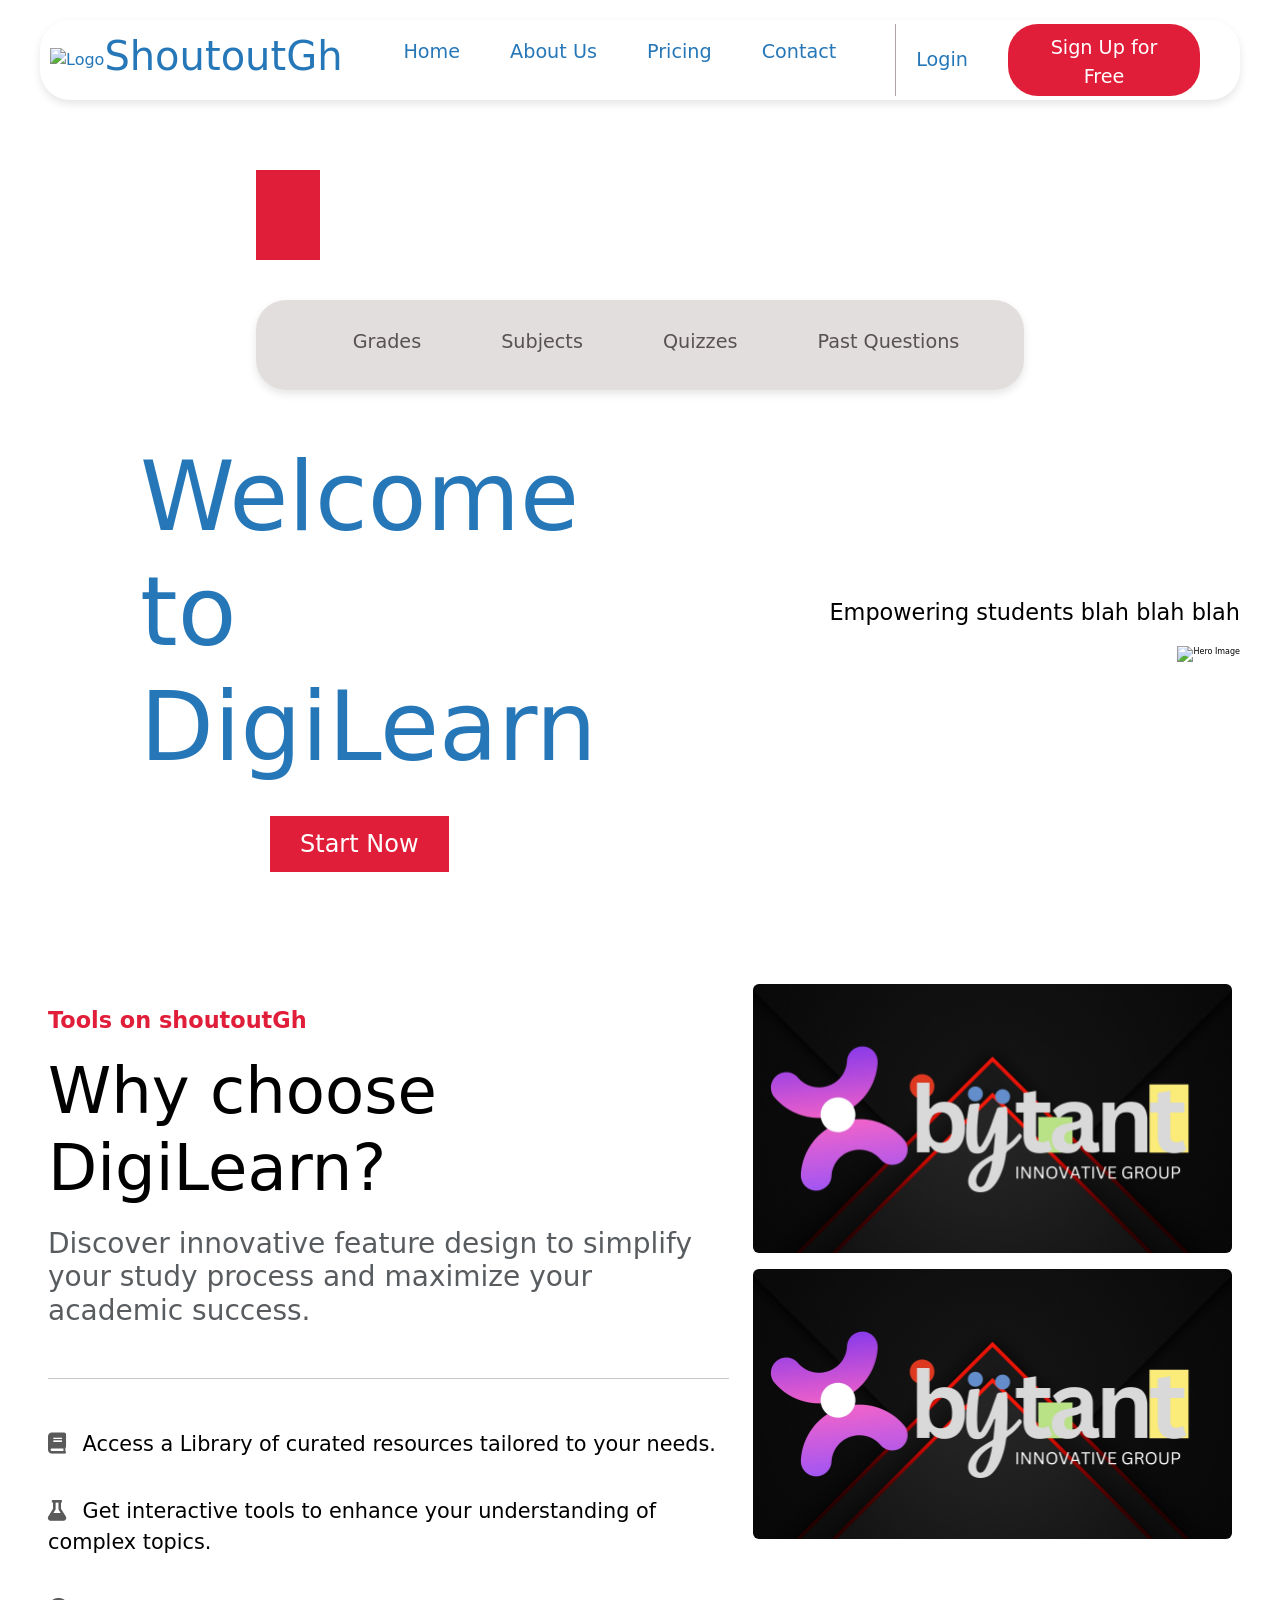
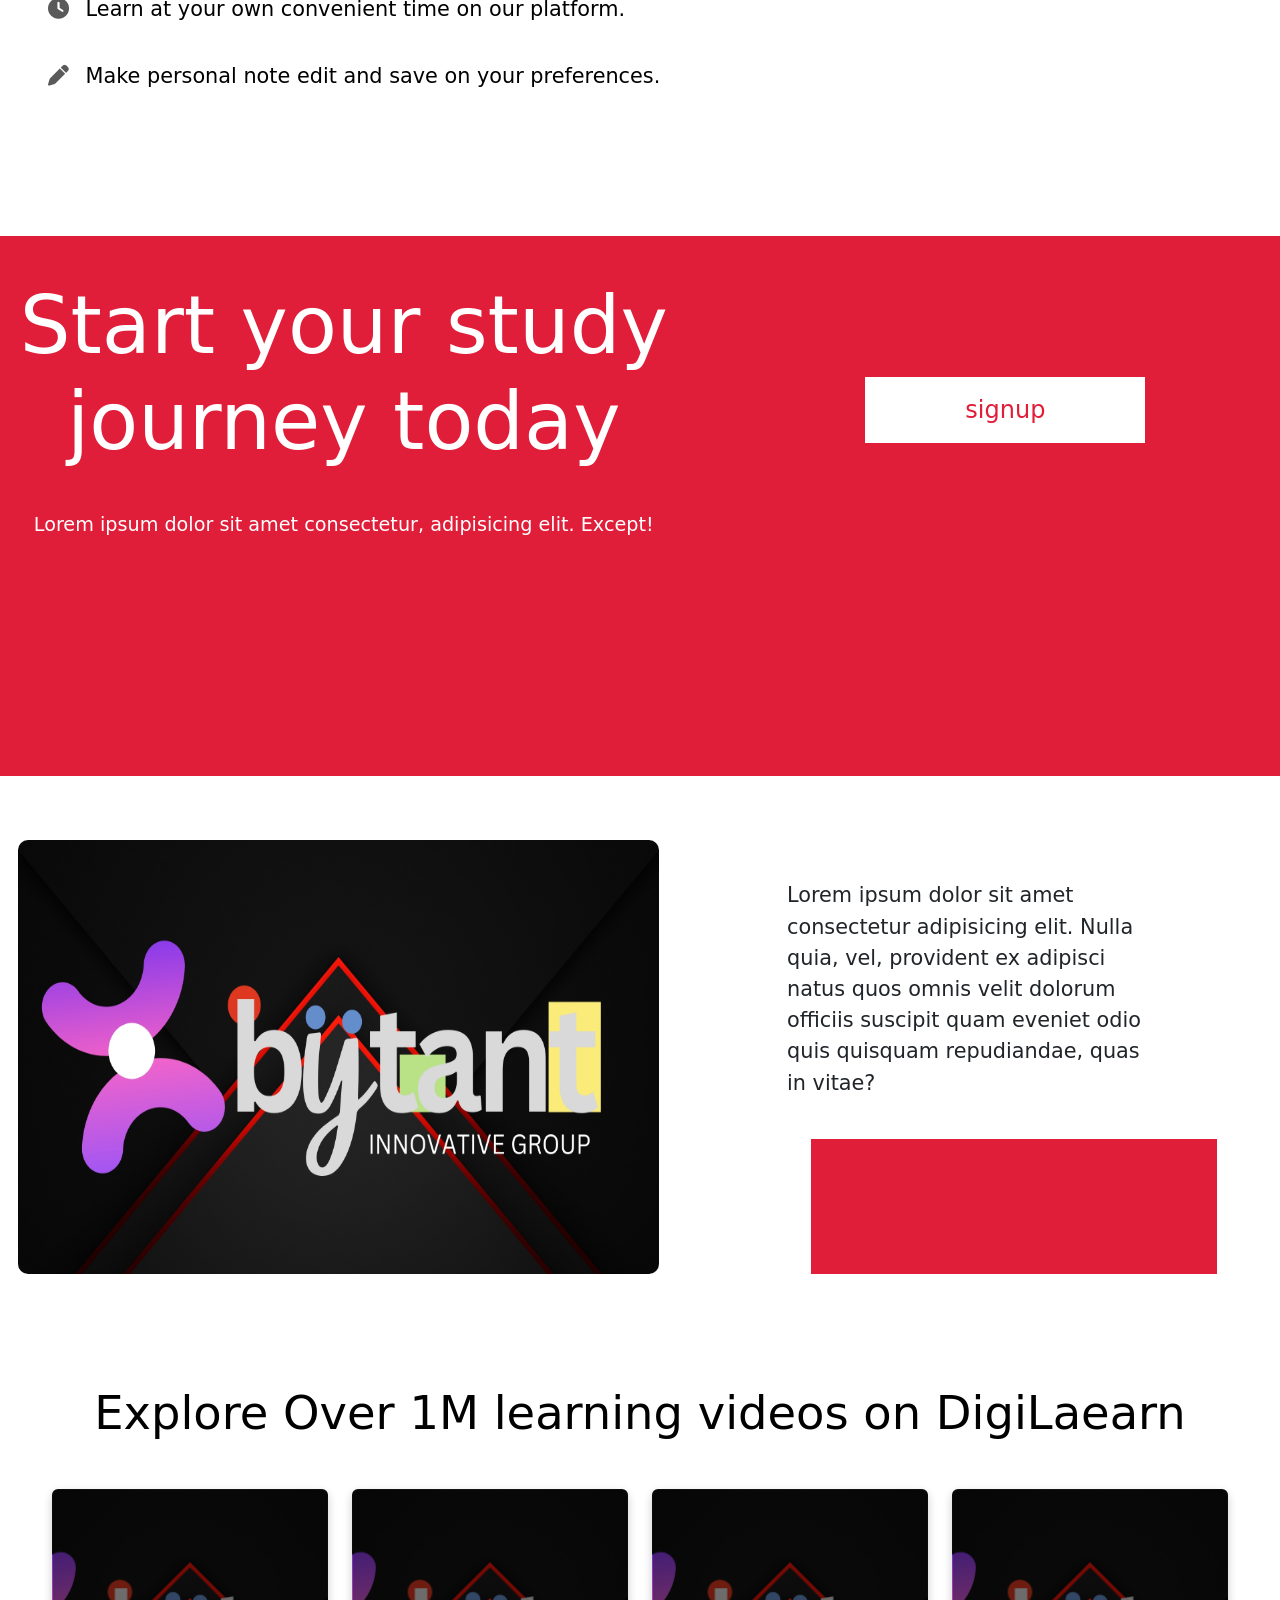
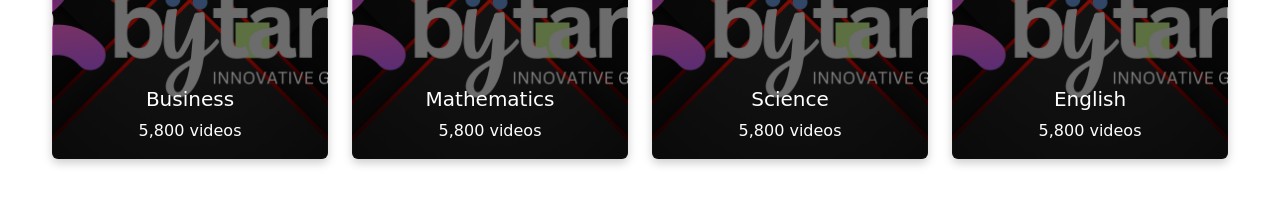
==== index.html @ d236af27 "Add files via upload" ====
<!DOCTYPE html>
<html lang="en">

<head>
    <meta charset="UTF-8">
    <meta name="viewport" content="width=device-width, initial-scale=1.0">
    <link rel="stylesheet" href="index.css">
    <link rel="stylesheet" href="https://cdnjs.cloudflare.com/ajax/libs/font-awesome/6.0.0-beta3/css/all.min.css">
    <link rel="stylesheet" href="https://fonts.googleapis.com/css2?family=Roboto:wght@400;700&display=swap">
    <link href="https://cdn.jsdelivr.net/npm/bootstrap@5.3.6/dist/css/bootstrap.min.css" rel="stylesheet"
        integrity="sha384-4Q6Gf2aSP4eDXB8Miphtr37CMZZQ5oXLH2yaXMJ2w8e2ZtHTl7GptT4jmndRuHDT" crossorigin="anonymous">
    <title>DigiLearn</title>
</head>

<body>
    <script src="script.js"></script>

    <div class="hero" id="hero" name="hero">

        <nav id="navbar">

            <!--Nav logo and text-->
            <div class="logo">
                <img src="images/logo.png" alt="Logo" class="logo-img">
                <h1 id="logo-text">ShoutoutGh</h1>
            </div>

            <!--Nav links-->
            <ul class="nav-links">
                <li><a href="#home">Home</a></li>
                <li><a href="#about">About Us</a></li>
                <li><a href="#courses">Pricing</a></li>
                <li><a href="#contact">Contact</a></li>
            </ul>

            <!--Nav buttons-->
            <div class="nav-btns">
                <button id="login-btn">Login</button>
                <button id="signup-btn">Sign Up for Free</button>
            </div>
        </nav>

        <div class="square-shape"></div>

        <nav class="mini-navbar">
            <!--Nav links-->
            <ul class="mininavbar-links">
                <li><a href="#home">Grades</a></li>
                <li><a href="#about">Subjects</a></li>
                <li><a href="#courses">Quizzes</a></li>
                <li><a href="#contact">Past Questions</a></li>
            </ul>

        </nav>

        <div class="hero-content">

            <div class="hero-text-left">
                <h1>Welcome to <br>DigiLearn</h1>
                <button class="hero-btn">Start Now</button>
            </div>


            <div class="hero-text-right">
                <h1>Empowering students blah blah blah</h1>
                <img src="assets/.jpg" alt="Hero Image" class="hero-image">
            </div>


        </div>

    </div>

<div class="container-fluid py-5 why-section px-5">
  <div class="row">
    <!-- Text Column: Left Side -->
    <div class="col-lg-7 order-2 order-lg-1">

      <p><strong>Tools on shoutoutGh</strong></p>
      <h2>Why choose DigiLearn?</h2>
      <h3 class="text-muted">Discover innovative feature design to simplify your study process and maximize your academic success.</h3>

      <hr>

      <ul class="list-unstyled why-list">
        <li class="mb-3">
          <i class="fas fa-book icon"></i>
          Access a Library of curated resources tailored to your needs.
        </li>
        <li class="mb-3">
          <i class="fas fa-flask icon"></i>
          Get interactive tools to enhance your understanding of complex topics.
        </li>
        <li class="mb-3">
          <i class="fas fa-clock icon"></i>
          Learn at your own convenient time on our platform.
        </li>
        <li class="mb-3">
          <i class="fas fa-pen icon"></i>
          Make personal note edit and save on your preferences.
        </li>
      </ul>

    </div>

    <!-- Images Column: Right Side -->
    <div class="col-lg-5 order-1 order-lg-2 mb-4 mb-lg-0">
      <div class="row g-3">
        <div class="col-12">
          <img src="assets/1.jpg" alt="Person studying" class="img-fluid rounded">
        </div>
        <div class="col-12">
          <img src="assets/1.jpg" alt="Child learning" class="img-fluid rounded">
        </div>
      </div>
    </div>
  </div>
</div>

    <!--sign up-->
    <div class="container-fluid signup-container" id="signup" name="signup">
        <div class="row">
            <div class="col col-md-8">
                <h3>Start your study <br> journey today</h3>
                <p>Lorem ipsum dolor sit amet consectetur, adipisicing elit. Except!</p>
            </div>
            <div class="col col-md-4">
                <button>signup</button>
            </div>
        </div>
    </div>

    <div class="container pic-container">
        <div class="row">
            <div class="col col-md-7 left-pic">
                <img src="assets/1.jpg" alt="PicaS 1" class="pic-image">
            </div>

            <div class="col col-md-5 right-pic ">
                <p>Lorem ipsum dolor sit amet consectetur adipisicing elit. Nulla quia, vel, provident ex adipisci natus
                    quos omnis
                    velit dolorum officiis suscipit quam eveniet odio quis quisquam repudiandae, quas in vitae?</p>

                <div class="square-shape-long mt-auto"></div>

            </div>
        </div>
    </div>

    <section class="py-5 bg-white categories-section">
        <div class="container-fluid text-center">
            <h2 class="mb-5">Explore Over 1M learning videos on DigiLaearn</h2>

            <div class="row g-4">
                <!-- Business Card -->
                <div class="col-md-3 col-sm-6">
                    <div class="card text-white category-card" style="background-image: url('assets/1.jpg');">
                        <div class="card-body d-flex flex-column justify-content-end">
                            <h5 class="card-title">Business</h5>
                            <p class="card-text">5,800 videos</p>
                        </div>
                    </div>
                </div>

                <!-- Mathematics Card -->
                <div class="col-md-3 col-sm-6">
                    <div class="card text-white category-card" style="background-image: url('assets/1.jpg');">
                        <div class="card-body d-flex flex-column justify-content-end">
                            <h5 class="card-title">Mathematics</h5>
                            <p class="card-text">5,800 videos</p>
                        </div>
                    </div>
                </div>

                <!-- Science Card -->
                <div class="col-md-3 col-sm-6">
                    <div class="card text-white category-card" style="background-image: url('assets/1.jpg');">
                        <div class="card-body d-flex flex-column justify-content-end">
                            <h5 class="card-title">Science</h5>
                            <p class="card-text">5,800 videos</p>
                        </div>
                    </div>
                </div>

                <!-- English Card -->
                <div class="col-md-3 col-sm-6">
                    <div class="card text-white category-card" style="background-image: url('assets/1.jpg');">
                        <div class="card-body d-flex flex-column justify-content-end">
                            <h5 class="card-title">English</h5>
                            <p class="card-text">5,800 videos</p>
                        </div>
                    </div>
                </div>
            </div>
        </div>
    </section>



</body>

</html>
---- index.css ----
*{
    margin: 0;
    padding: 0;
    box-sizing: border-box;
}

body{
    font-family: 'Poppins', sans-serif;
    background-color: #f0f0f0;
}

/* Navbar */
#navbar{
    background-color: #ffffff;
    color: #2677B8;
    padding: 10px;
    display: flex;
    justify-content: space-between;
    align-items: center;
    border-style: solid;
    border-width: 0 0 0 0;
    border-radius: 30px 30px 30px 30px;
    box-shadow: 0 4px 8px rgba(0, 0, 0, 0.1);
    transition: all 0.3s ease;
    margin: 20px 40px;
    height: 80px;
    position: relative;
}

/* Logo */
.logo{
    display: flex;
    align-items: center;
}

.nav-links{
    display: flex;
    list-style: none;
    align-items: center;
    gap: 50px;
}
.nav-links li{
    cursor: pointer;
    transition: all 0.3s ease;
}
.nav-links li:hover{
    color: #2677B8;
    text-decoration: underline;
    text-decoration-color: #2677B8;
    text-decoration-thickness: 2px;
    text-underline-offset: 4px;
    text-underline-position: under;
    text-decoration-style: solid;
    text-decoration-skip-ink: none;
    text-decoration-skip: objects;
    transition: all 0.3s ease;
}
.nav-links li a{
    text-decoration: none;
    color: inherit;
    font-size: 1.2rem;
}

.nav-btns{
    display: flex;
    align-items: center;
    gap:20px;
    margin: 0 30px;
}
#signup-btn{
    font-size: 1.2rem;
    height: 8vh;
    width: 15vw;
    background-color: #E11E39;
    color: #ffffff;
    padding: 10px 20px;
    border-radius: 30px;
    border: none;
    cursor: pointer;
    transition: all 0.3s ease;
}
#signup-btn:hover{
    background-color: #ffffff;
    color: #E11E39;
    border: 2px solid #E11E39;
    transition: all 0.3s ease;
}
#login-btn{
    font-size: 1.2rem; 
    text-decoration: none;
    background-color: #ffffff;
    color: #2677B8;
    padding: 10px 20px;
    cursor: pointer;
    transition: all 0.3s ease;
    border-style: solid;
    border-width: 0 0 0 1px;
    border-color: #AFA3A3;
    height: 8vh;
}
#login-btn:hover{
    background-color: #2677B8;
    color: #ffffff;
    transition: all 0.3s ease;
}
/* Navbar ends */

/*mini navbar */
.mini-navbar{
    background-color: #afa3a35b;
    color: #2677B8;
    padding: 10px;
    display: flex;
    justify-content: center;
    align-items: center;
    border-style: solid;
    border-width: 0 0 0 0;
    border-radius: 30px 30px 30px 30px;
    box-shadow: 0 4px 8px rgba(0, 0, 0, 0.1);
    transition: all 0.3s ease;
    margin: 0px auto 0px auto;
    width: 60%;
    height: 10vh;
}
.mininavbar-links{
    display: flex;
    list-style: none;
    align-items: center;
    gap: 80px;
    padding-top: 10px;
}
.mininavbar-links li{
    color: #585252;
    cursor: pointer;
    transition: all 0.3s ease;
}
.mininavbar-links li a{  
    text-decoration: none;
    color: inherit;
    font-size: 1.2rem;
}
.mininavbar-links li:hover{
    color: #ffffff;
    background-color: #E11E39;
    border-radius: 30px;
    padding: 8px 50px;
    text-decoration: none;
    transition: all 0.3s ease;
}

.mininavbar-links li.active {
    background-color: #E11E39;
    color: #ffffff;
    border-radius: 30px;
    padding: 8px 50px;
    transition: all 0.3s ease;
}

/* mini navbar ends */

/*square-shape */
.square-shape {
    width: 5vw;
    height: 10vh;
    background-color: #E11E39;
    margin: 70px 20vw 40px 20vw;
}
/*square-shape ends */

/*hero section */
.hero-content {
    display: flex;
    justify-content: space-between;
    align-items: center;
    width: 100%;
    padding: 0 40px;
}

.hero-text-left {
    text-align: left;
    flex: 1;
    font-size: 2rem;
    color: #2677B8;
    margin: 50px 0px 0px 100px;
}
.hero-text-left h1 {
    font-size: 6rem;
    margin-bottom: 20px;
}
.hero-text-left button {
    display: block;
    margin: 30px auto 0px 130px;
    padding: 10px 30px;
    font-size: 1.5rem;
    background-color: #E11E39;
    color: white;
    border: none;
    cursor: pointer;
    transition: background-color 0.3s ease;
}
.hero-text-left button:hover {
    background-color: #b0172d;
}

.hero-text-right {
    text-align: right;
    flex: 1;
    font-size: 0.5rem;
    color: black;
}
.hero-text-right h1 {
    font-size: 1.4rem;
    margin-bottom: 20px;
}
.hero-text-right img {
    width: 100%;
    height: 30vh;
    margin: 0px 0px 0px 0px;
}

.square-shape2 {
    width: 5vw;
    height: 10vh;
    background-color: #E11E39;
    margin: 70px 20vw 40px 20vw;
}

/*hero section ends */

.about{
    display: flex;
    justify-content: space-between;
    align-items: center;
    width: 100%;
    padding: 0 40px;
    margin-top: 100px;
    
}

.about-text-left {
    text-align: left;
    flex: 1;
    justify-content:start;
    font-size: 1.3rem;
    color: black;
    margin: -300px 0px 0px 10px;

}

.about-text-right {
    text-align: right;
    flex: 1;
    font-size: 0.5rem;
}

.about-text-right img{
    width: 90%;
    height: auto;
    border-radius: 10px;
}

.faded-line{
    height:2px;
    width:100%;
    margin: 20px 0;
    background-color: rgba(150, 147, 147, 0.795);
}

/*why section */

.why-section {
    width: 100%;
    padding: 0 40px;
    margin-top: 5%;
}
.why-section p{
    font-size: 1.4rem;
    color: #E11E39;
    margin-top: 20px;
}
.why-section h2 {
    font-size: 4rem;
    color: black;
    margin-bottom: 20px;
}
.why-section h3{
    color: #E11E39;
    margin-bottom: 50px;
} 
.why-list{
    display: flex;
    flex-wrap: wrap;
    justify-content: space-between;
    align-items: center;
    gap: 20px;
    color: black;
    margin-top: 50px;
    font-size: 1.3rem;
}
.icon {
      color: #5a5a5a;
      margin-right: 10px;
    }
    
/*why section ends */    

.signup-container{
    background-color: #E11E39;
    margin-top: 5%;
    height: 60vh;
    width: 100%;

}
.signup-container h3{
    text-align: center;
    color: white;
    font-size: 5rem;
    margin-top: 5%;
    margin-left:-20%;
    
}
.signup-container p{
    text-align: center;
    color: white;
    font-size: 1.2rem;
    margin-top: 5%;
    margin-left:-20%;
}
.signup-container button{
    display: block;
    margin: 35% auto 0px 0px;
    padding: 15px 100px;
    font-size: 1.5rem;
    background-color: #ffffff;
    color: #E11E39;
    border: none;
    cursor: pointer;
    transition: background-color 0.3s ease;
}
.square-shape-long {
    width: 90%;
    height: 15vh;
    background-color: #E11E39;
    margin: 0px 0vw 0px 5vw;
}

/*Pic container */
.pic-container {
    display: flex;
    justify-content: space-between;
    align-items: center;
    width: 100%;
    padding: 0 0px;
    margin-top: 5%;
}

.pic-container img{
    width: 100%;
    height: 100%;
    border-radius: 10px;
    margin-left: -10%;
}
.right-pic{
    flex:1;
    display: flex;
    flex-direction: column;
    justify-content: space-between;
}
.right-pic p{
    margin: 40px;
    font-size: 1.3rem;
}

.square-shape-long{
    width: 90%;
    height: 15vh;
    background-color: #E11E39;
    margin-top:auto;
}
/*pic container ends */

/*categories section*/

.categories-section {
    display: flex;
    justify-content: space-between;
    align-items: center;
    width: 100%;
    padding: 0 40px;
    margin-top: 5% !important;
}
.categories-section h2 {
    font-size: 2.9rem;
    color: black;
    margin-bottom: 20px;
}

.category-card{
    height:30vh !important;
    background-color: white;
    background-size: cover;
    background-position: center;
    border:none;
    border-radius:10px;
    overflow:hidden;
    box-shadow: 0 4px 10px rgba(0, 0, 0, 0.2);
}
.category-card .card-body{
    background: rgba(0, 0, 0, 0.5);
    padding:15px;
}

/*category card ends */
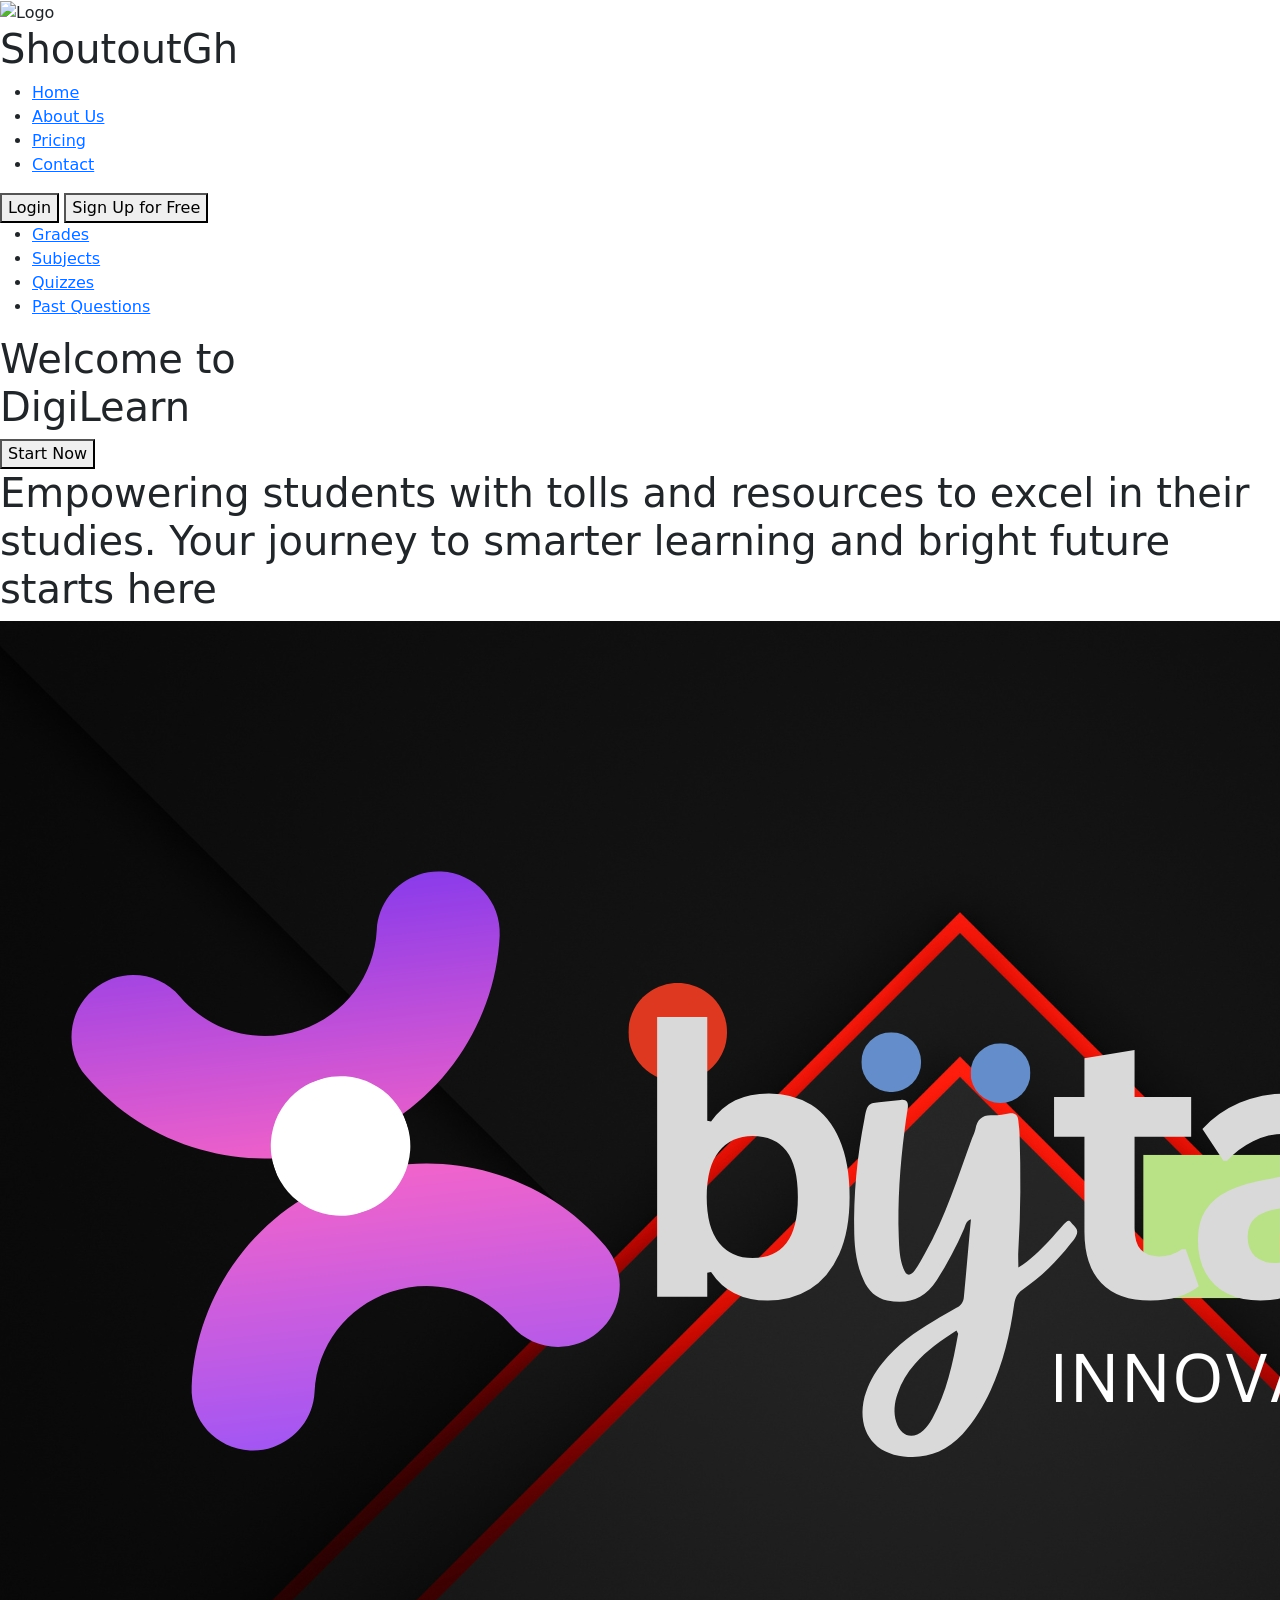
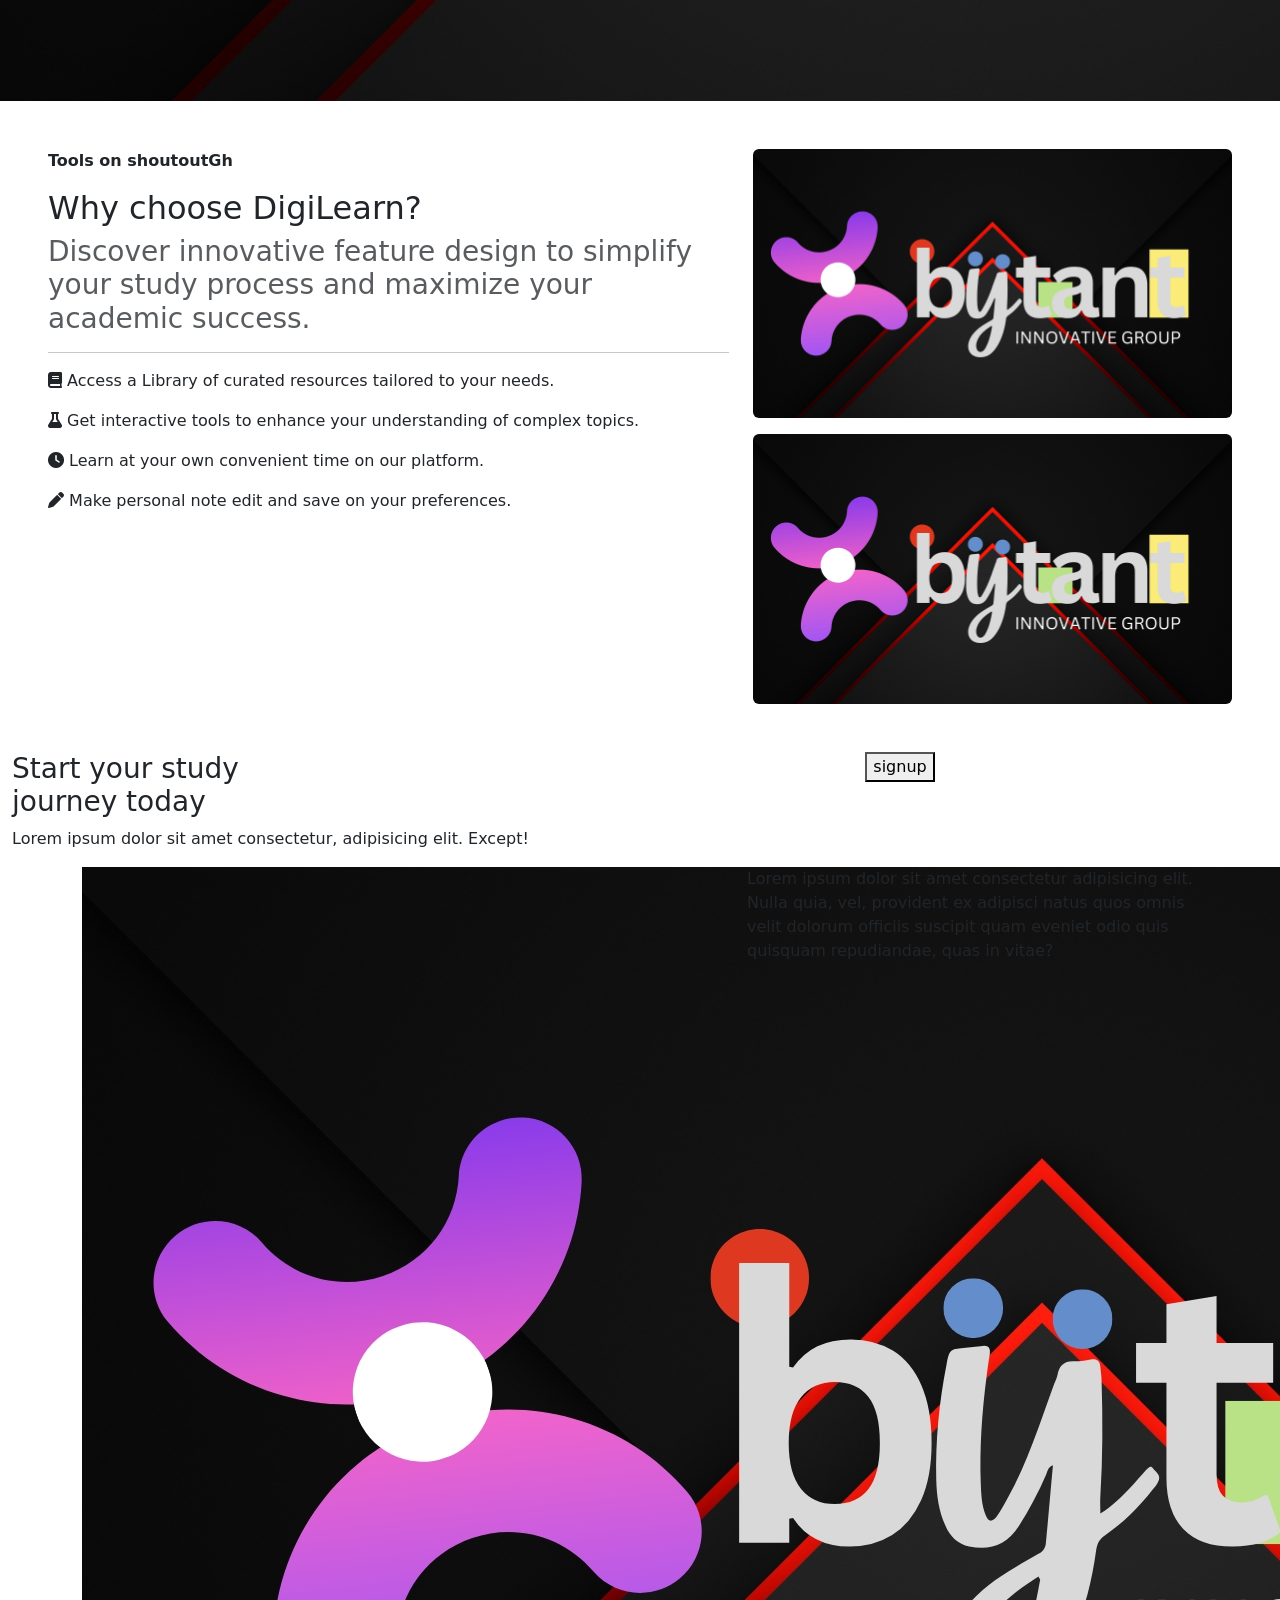
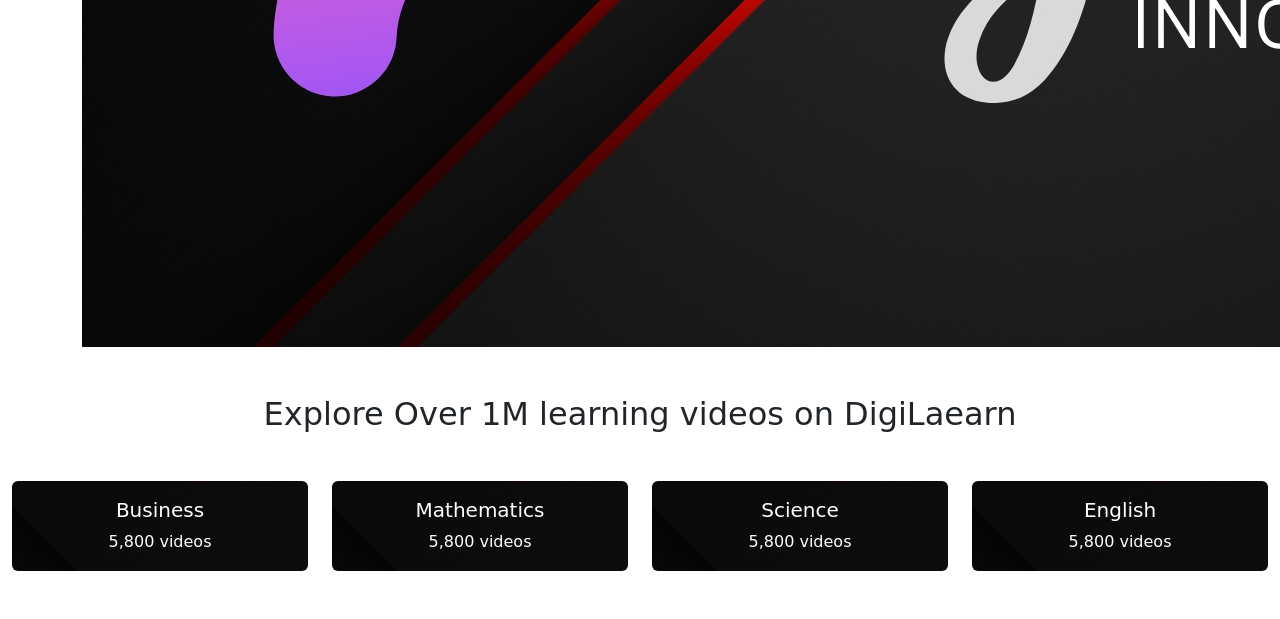
==== commit b9265941: "Add files via upload" ====
--- a/index.html
+++ b/index.html
@@ -4,7 +4,9 @@
 <head>
     <meta charset="UTF-8">
     <meta name="viewport" content="width=device-width, initial-scale=1.0">
-    <link rel="stylesheet" href="index.css">
+    <link rel="stylesheet" href="css/index.css">
+    <link rel="stylesheet" href="css/mobile.css">
+    <link rel="stylesheet" href="css/tablets.css">
     <link rel="stylesheet" href="https://cdnjs.cloudflare.com/ajax/libs/font-awesome/6.0.0-beta3/css/all.min.css">
     <link rel="stylesheet" href="https://fonts.googleapis.com/css2?family=Roboto:wght@400;700&display=swap">
     <link href="https://cdn.jsdelivr.net/npm/bootstrap@5.3.6/dist/css/bootstrap.min.css" rel="stylesheet"
@@ -13,7 +15,7 @@
 </head>
 
 <body>
-    <script src="script.js"></script>
+    <script src="scripts/script.js"></script>
 
     <div class="hero" id="hero" name="hero">
 
@@ -62,8 +64,9 @@
 
 
             <div class="hero-text-right">
-                <h1>Empowering students blah blah blah</h1>
-                <img src="assets/.jpg" alt="Hero Image" class="hero-image">
+                <h1>Empowering students with tolls and resources to excel in their studies.
+                     Your journey to smarter learning and bright future starts here</h1>
+                <img src="assets/1.jpg" alt="Hero Image" class="hero-image">
             </div>
 
 
